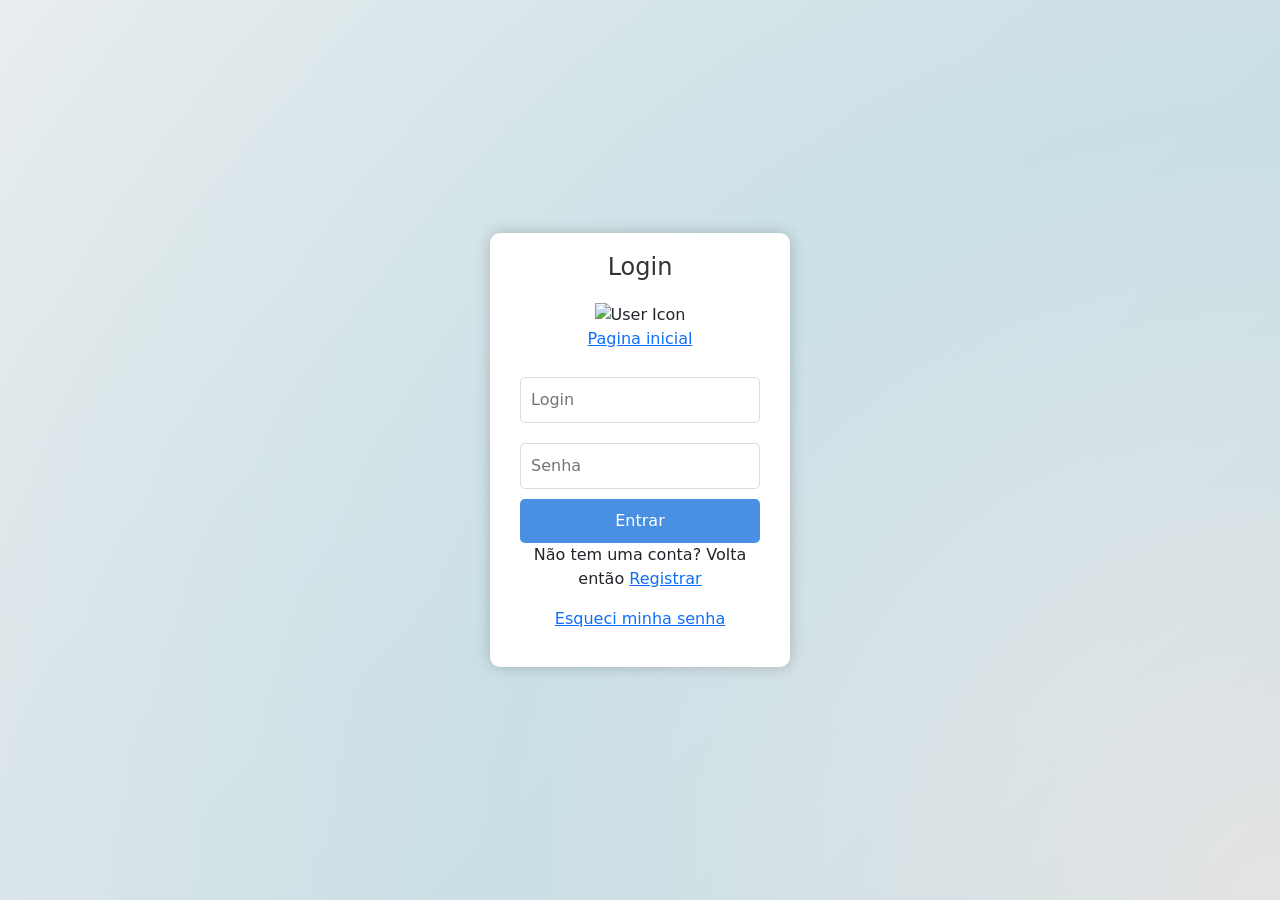
==== web/page/index.html @ 74d22153 "Arrumando coisas" ====
<!DOCTYPE html>
<html lang="pt-BR">
<head>
    <meta charset="UTF-8">
    <meta name="viewport" content="width=device-width, initial-scale=1.0">
    <title>Tela de Login</title>
    <link rel="stylesheet" href="/web/styles/styindex.css">
    <link href="https://cdn.jsdelivr.net/npm/bootstrap@5.3.5/dist/css/bootstrap.min.css" rel="stylesheet" integrity="sha384-SgOJa3DmI69IUzQ2PVdRZhwQ+dy64/BUtbMJw1MZ8t5HZApcHrRKUc4W0kG879m7" crossorigin="anonymous">
</head>
<body>
    <div class="light-animation"></div>
    <div class="login-container">
        <form id="loginForm" class="form-container">
            <h1>Login</h1>
            <div>
                <img src="https://img.icons8.com/ios/50/4a90e2/user" alt="User Icon">
            </div>
            <p><a href="/web/page/homepage.html">Pagina inicial</a></p>
            <div>
                <input type="text" id="username" placeholder="Login">
                <input type="password" id="password" placeholder="Senha">
                <button class="button-login" type="submit">Entrar</button>
                
            </div>
            
            <div class="form-footer">
                <p>Não tem uma conta? Volta então <a href="/web/page/homepage.html">Registrar</a></p>
                <p><a href="/web/page/homepage.html">Esqueci minha senha</a></p>
            </div>
            
        </form>
    </div>
    <script src="/web/js/login.js"></script>
    <script src="https://cdn.jsdelivr.net/npm/bootstrap@5.3.5/dist/js/bootstrap.bundle.min.js" integrity="sha384-k6d4wzSIapyDyv1kpU366/PK5hCdSbCRGRCMv+eplOQJWyd1fbcAu9OCUj5zNLiq" crossorigin="anonymous"></script>
</body>
</html>
---- web/styles/styindex.css ----
body {
            margin: 0;
            padding: 0;
            height: 100vh;
            display: flex;
            justify-content: center;
            align-items: center;
            background: linear-gradient(135deg, #f0f0f0 0%, #e0e0e0 100%); /* Branco meio cinza */
            overflow: hidden; /* Para garantir que a animação não cause barras de rolagem */
            font-family: Arial, sans-serif;
            position: relative;
        }

        .light-animation {
            position: absolute;
            top: 0;
            left: 0;
            width: 100%;
            height: 100%;
            background: radial-gradient(circle, rgba(255, 255, 255, 0.1) 0%, rgba(173, 216, 230, 0.5) 50%, rgba(173, 216, 230, 0.1) 100%);
            background-size: 200% 200%;
            animation: lightAnimation 8s linear infinite;
            pointer-events: none; /* Para garantir que a animação não interfira com a interação do usuário */
        }

        @keyframes lightAnimation {
            0% {
                background-position: 0% 0%;
            }
            25% {
                background-position: 100% 0%;
            }
            50% {
                background-position: 100% 100%;
            }
            75% {
                background-position: 0% 100%;
            }
            100% {
                background-position: 0% 0%;
            }
        }

        .login-container {
            background: #ffffff;
            border-radius: 10px;
            box-shadow: 0 0 15px rgba(0, 0, 0, 0.2);
            padding: 20px;
            width: 300px;
            text-align: center;
            position: relative; /* Para que o container fique acima da animação */
            z-index: 1;
            animation: fadeIn 1s ease-in-out;
        }

        @keyframes fadeIn {
            from { opacity: 0; }
            to { opacity: 1; }
        }

        .login-container h1 {
            margin: 0;
            font-size: 24px;
            color: #333;
            margin-bottom: 20px;
        }

        .login-container input {
            width: calc(100% - 20px);
            padding: 10px;
            margin: 10px 0;
            border: 1px solid #ddd;
            border-radius: 5px;
            font-size: 16px;
        }

        .login-container button {
            width: calc(100% - 20px);
            padding: 10px;
            border: none;
            border-radius: 5px;
            background-color: #4a90e2;
            color: #fff;
            font-size: 16px;
            cursor: pointer;
            transition: background-color 0.3s ease;
        }

        .login-container button:hover {
            background-color: #357abd;
        }

        .icon {
            font-size: 50px;
            color: #4a90e2;
            margin-bottom: 20px;
        }
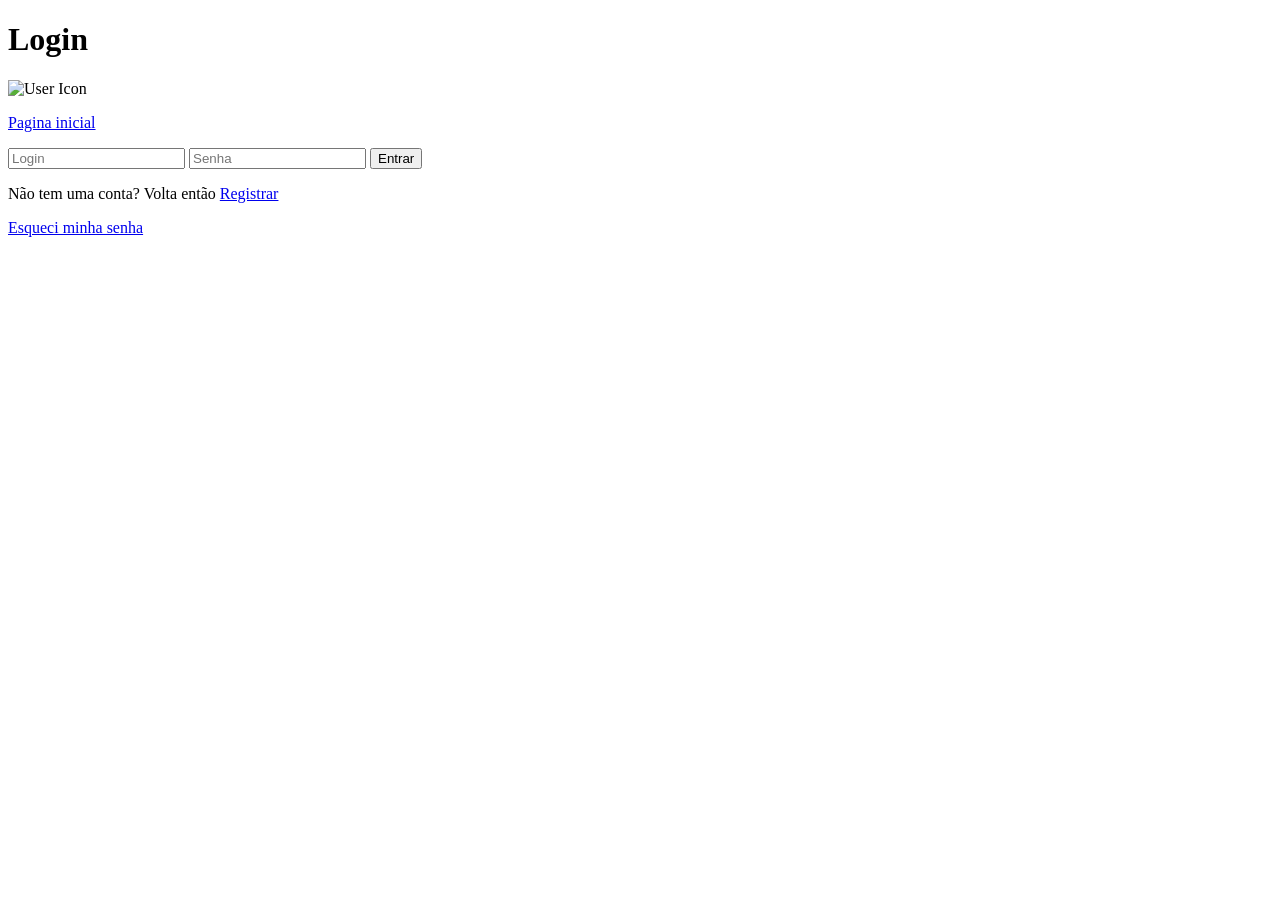
==== commit f629ed58: "Atualizar do index.html" ====
--- a/web/page/index.html
+++ b/web/page/index.html
@@ -4,7 +4,7 @@
     <meta charset="UTF-8">
     <meta name="viewport" content="width=device-width, initial-scale=1.0">
     <title>Tela de Login</title>
-    <link rel="stylesheet" href="/web/styles/styindex.css">
+    <link rel="stylesheet" href="../styles/styindex.css>
     <link href="https://cdn.jsdelivr.net/npm/bootstrap@5.3.5/dist/css/bootstrap.min.css" rel="stylesheet" integrity="sha384-SgOJa3DmI69IUzQ2PVdRZhwQ+dy64/BUtbMJw1MZ8t5HZApcHrRKUc4W0kG879m7" crossorigin="anonymous">
 </head>
 <body>
@@ -20,7 +20,6 @@
                 <input type="text" id="username" placeholder="Login">
                 <input type="password" id="password" placeholder="Senha">
                 <button class="button-login" type="submit">Entrar</button>
-                
             </div>
             
             <div class="form-footer">
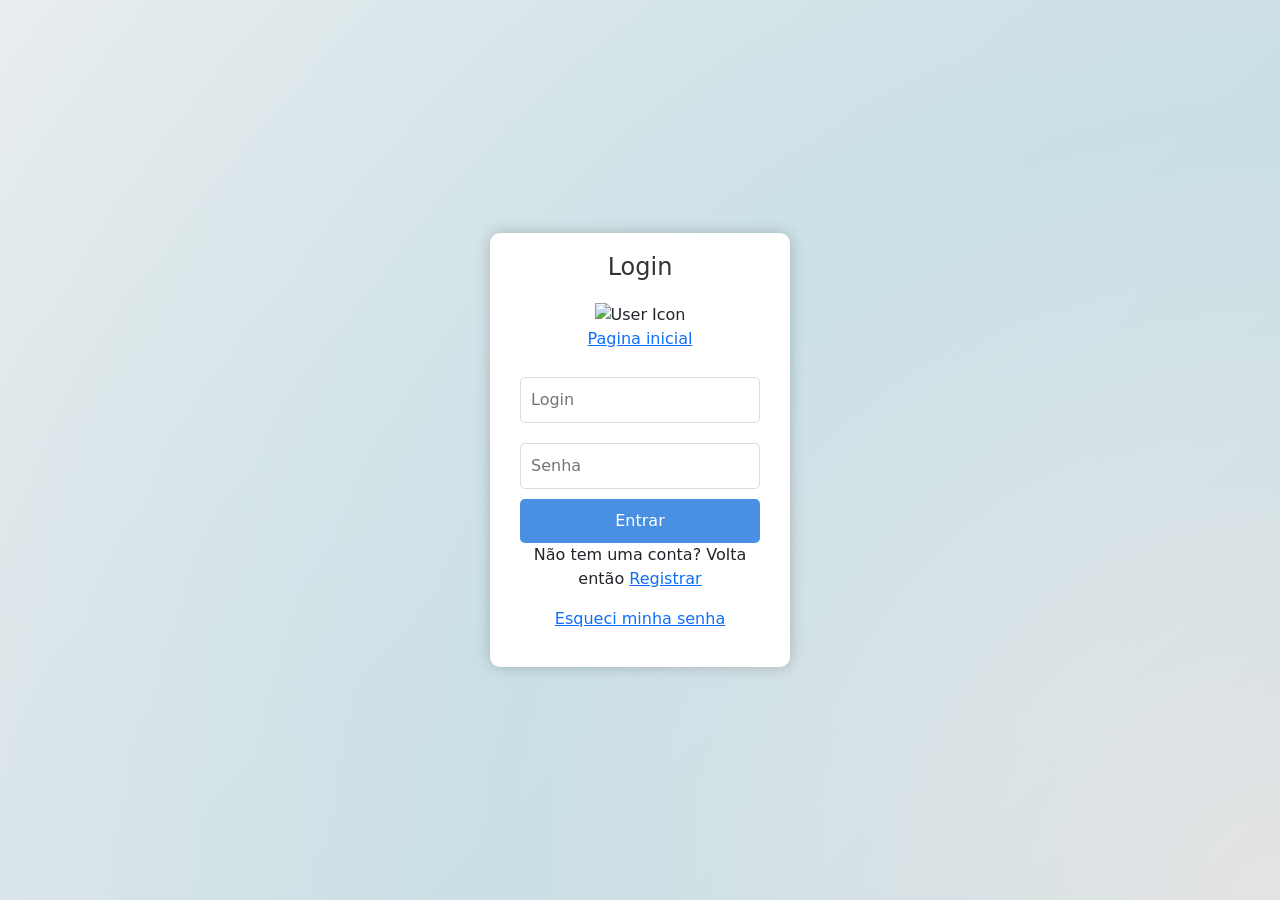
==== commit e2dbbcf4: "Atualizar o index.html" ====
--- a/web/page/index.html
+++ b/web/page/index.html
@@ -4,7 +4,7 @@
     <meta charset="UTF-8">
     <meta name="viewport" content="width=device-width, initial-scale=1.0">
     <title>Tela de Login</title>
-    <link rel="stylesheet" href="../styles/styindex.css>
+    <link rel="stylesheet" href="../styles/styindex.css">
     <link href="https://cdn.jsdelivr.net/npm/bootstrap@5.3.5/dist/css/bootstrap.min.css" rel="stylesheet" integrity="sha384-SgOJa3DmI69IUzQ2PVdRZhwQ+dy64/BUtbMJw1MZ8t5HZApcHrRKUc4W0kG879m7" crossorigin="anonymous">
 </head>
 <body>
--- a/web/styles/styindex.css
+++ b/web/styles/styindex.css
@@ -0,0 +1,97 @@
+ body {
+            margin: 0;
+            padding: 0;
+            height: 100vh;
+            display: flex;
+            justify-content: center;
+            align-items: center;
+            background: linear-gradient(135deg, #f0f0f0 0%, #e0e0e0 100%); /* Branco meio cinza */
+            overflow: hidden; /* Para garantir que a animação não cause barras de rolagem */
+            font-family: Arial, sans-serif;
+            position: relative;
+        }
+
+        .light-animation {
+            position: absolute;
+            top: 0;
+            left: 0;
+            width: 100%;
+            height: 100%;
+            background: radial-gradient(circle, rgba(255, 255, 255, 0.1) 0%, rgba(173, 216, 230, 0.5) 50%, rgba(173, 216, 230, 0.1) 100%);
+            background-size: 200% 200%;
+            animation: lightAnimation 8s linear infinite;
+            pointer-events: none; /* Para garantir que a animação não interfira com a interação do usuário */
+        }
+
+        @keyframes lightAnimation {
+            0% {
+                background-position: 0% 0%;
+            }
+            25% {
+                background-position: 100% 0%;
+            }
+            50% {
+                background-position: 100% 100%;
+            }
+            75% {
+                background-position: 0% 100%;
+            }
+            100% {
+                background-position: 0% 0%;
+            }
+        }
+
+        .login-container {
+            background: #ffffff;
+            border-radius: 10px;
+            box-shadow: 0 0 15px rgba(0, 0, 0, 0.2);
+            padding: 20px;
+            width: 300px;
+            text-align: center;
+            position: relative; /* Para que o container fique acima da animação */
+            z-index: 1;
+            animation: fadeIn 1s ease-in-out;
+        }
+
+        @keyframes fadeIn {
+            from { opacity: 0; }
+            to { opacity: 1; }
+        }
+
+        .login-container h1 {
+            margin: 0;
+            font-size: 24px;
+            color: #333;
+            margin-bottom: 20px;
+        }
+
+        .login-container input {
+            width: calc(100% - 20px);
+            padding: 10px;
+            margin: 10px 0;
+            border: 1px solid #ddd;
+            border-radius: 5px;
+            font-size: 16px;
+        }
+
+        .login-container button {
+            width: calc(100% - 20px);
+            padding: 10px;
+            border: none;
+            border-radius: 5px;
+            background-color: #4a90e2;
+            color: #fff;
+            font-size: 16px;
+            cursor: pointer;
+            transition: background-color 0.3s ease;
+        }
+
+        .login-container button:hover {
+            background-color: #357abd;
+        }
+
+        .icon {
+            font-size: 50px;
+            color: #4a90e2;
+            margin-bottom: 20px;
+        }
